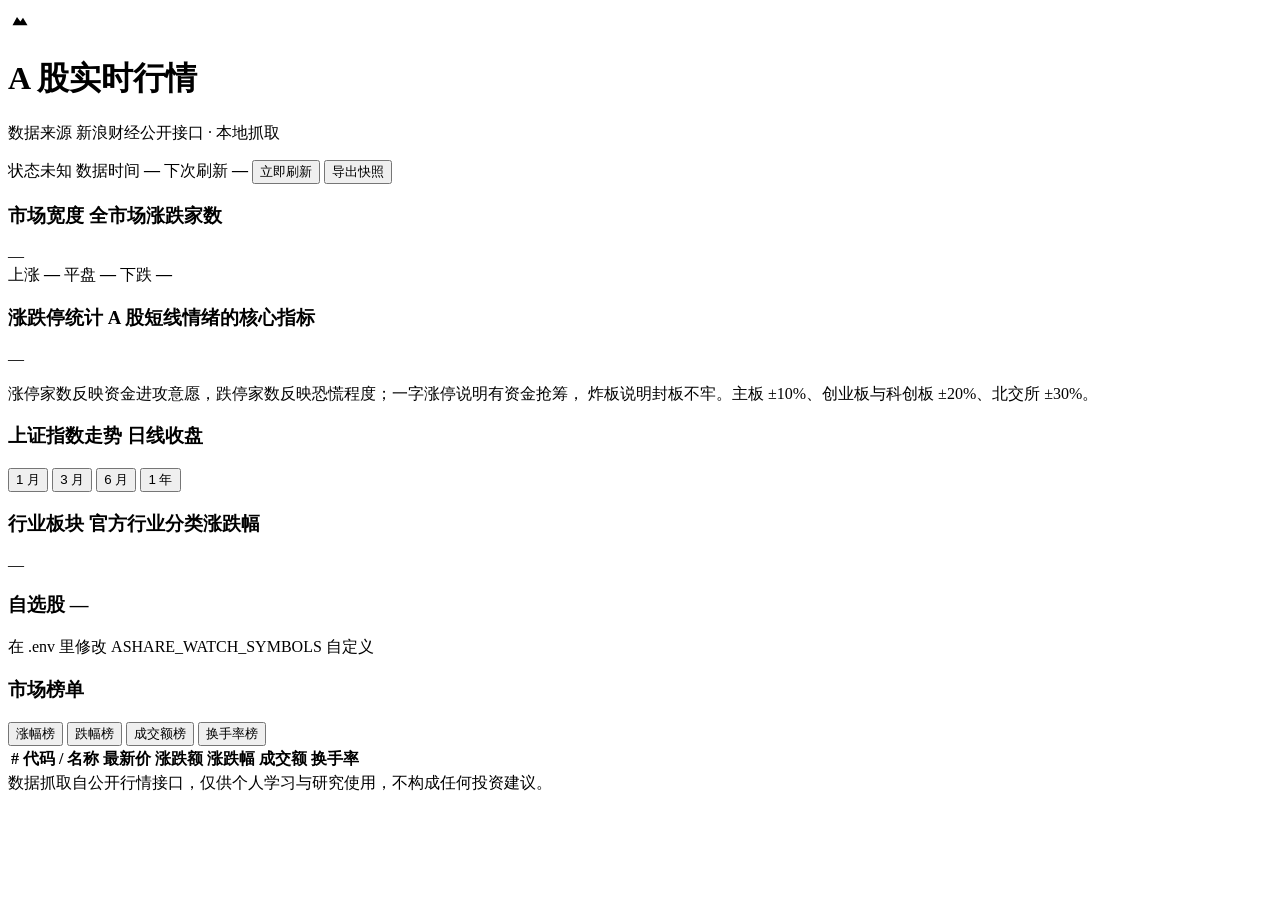
==== src/ashare_watch/static/index.html @ 048cfb6f "feat: A 股实时行情本地仪表盘 从公开行情接口直接抓取，本地运行，零第三方依赖。  数据源（全部实测验证） - hq.sinajs.cn                  指数与个股行情（批量，" ====
<!DOCTYPE html>
<html lang="zh-CN">
<head>
<meta charset="utf-8" />
<meta name="viewport" content="width=device-width, initial-scale=1" />
<title>A 股实时行情</title>
<link rel="stylesheet" href="/static/styles.css" />
<link rel="icon" href="data:image/svg+xml,<svg xmlns='http://www.w3.org/2000/svg' viewBox='0 0 32 32'><rect width='32' height='32' rx='8' fill='%230d0a14'/><path d='M6 23l6-11 4.5 6L20 13l6 10z' fill='%23ef4444'/><circle cx='24' cy='9' r='2.6' fill='%23f59e0b'/></svg>" />
</head>
<body>
<div class="bg-decor" aria-hidden="true">
  <span class="glow glow-a"></span>
  <span class="glow glow-b"></span>
  <span class="grid-lines"></span>
</div>

<header class="topbar">
  <div class="brand">
    <span class="logo" aria-hidden="true">
      <svg viewBox="0 0 32 32" width="24" height="24">
        <path d="M6 23l6-11 4.5 6L20 13l6 10z" fill="currentColor"/>
      </svg>
    </span>
    <div class="brand-text">
      <h1>A 股实时行情</h1>
      <p id="subtitle">数据来源 新浪财经公开接口 · 本地抓取</p>
    </div>
  </div>

  <div class="status-strip">
    <span id="market-badge" class="badge unknown">
      <i class="dot"></i><span id="market-label">状态未知</span>
    </span>
    <span class="stamp">
      <span class="stamp-label">数据时间</span>
      <strong id="fetched-at">—</strong>
    </span>
    <span class="stamp">
      <span class="stamp-label" id="next-label">下次刷新</span>
      <strong id="countdown">—</strong>
    </span>
    <button id="refresh-btn" class="ghost-btn" title="立即重新抓取">立即刷新</button>
    <button id="export-btn" class="ghost-btn" title="导出为可离线打开的单文件 HTML">导出快照</button>
  </div>
</header>

<div id="warnings" class="warnings"></div>

<main class="layout">
  <!-- 指数主卡 -->
  <section id="index-cards" class="index-row"></section>

  <!-- 市场宽度 + 涨跌停统计（A 股最有信息量的两个情绪指标） -->
  <div class="grid-2">
    <section class="panel">
      <div class="panel-head">
        <h3>市场宽度 <span class="sub">全市场涨跌家数</span></h3>
        <span class="chip" id="breadth-total">—</span>
      </div>
      <div class="breadth-bar" id="breadth-bar"></div>
      <div class="breadth-legend">
        <span class="up"><i></i>上涨 <b id="breadth-up">—</b></span>
        <span class="flat"><i></i>平盘 <b id="breadth-flat">—</b></span>
        <span class="down"><i></i>下跌 <b id="breadth-down">—</b></span>
      </div>
      <div class="mini-stats" id="mini-stats"></div>
    </section>

    <section class="panel">
      <div class="panel-head">
        <h3>涨跌停统计 <span class="sub">A 股短线情绪的核心指标</span></h3>
        <span class="chip ghost" id="limit-sample">—</span>
      </div>
      <div id="limit-grid" class="limit-grid"></div>
      <p class="limit-note">
        涨停家数反映资金进攻意愿，跌停家数反映恐慌程度；一字涨停说明有资金抢筹，
        炸板说明封板不牢。主板 ±10%、创业板与科创板 ±20%、北交所 ±30%。
      </p>
    </section>
  </div>

  <div class="grid-2">
    <!-- 指数走势 -->
    <section class="panel">
      <div class="panel-head">
        <h3>上证指数走势 <span class="sub">日线收盘</span></h3>
        <div class="range-tabs" id="range-tabs">
          <button class="range active" data-days="30">1 月</button>
          <button class="range" data-days="60">3 月</button>
          <button class="range" data-days="120">6 月</button>
          <button class="range" data-days="250">1 年</button>
        </div>
      </div>
      <div id="history-chart" class="chart"></div>
    </section>

    <!-- 行业板块 -->
    <section class="panel">
      <div class="panel-head">
        <h3>行业板块 <span class="sub">官方行业分类涨跌幅</span></h3>
        <span class="chip ghost" id="sector-count">—</span>
      </div>
      <div id="sector-list" class="sector-list"></div>
    </section>
  </div>

  <!-- 自选股 -->
  <section class="panel">
    <div class="panel-head">
      <h3>自选股 <span class="sub" id="watchlist-count">—</span></h3>
      <span class="chip ghost">在 .env 里修改 ASHARE_WATCH_SYMBOLS 自定义</span>
    </div>
    <div id="watchlist" class="watch-grid"></div>
  </section>

  <!-- 榜单 -->
  <section class="panel">
    <div class="panel-head">
      <h3>市场榜单</h3>
      <nav class="tabs" id="rank-tabs">
        <button class="tab active" data-key="gainers">涨幅榜</button>
        <button class="tab" data-key="losers">跌幅榜</button>
        <button class="tab" data-key="most_active">成交额榜</button>
        <button class="tab" data-key="turnover_leaders">换手率榜</button>
      </nav>
    </div>
    <div class="table-wrap">
      <table class="rank-table">
        <thead>
          <tr>
            <th class="col-idx">#</th>
            <th>代码 / 名称</th>
            <th class="num">最新价</th>
            <th class="num">涨跌额</th>
            <th class="num">涨跌幅</th>
            <th class="num">成交额</th>
            <th class="num">换手率</th>
          </tr>
        </thead>
        <tbody id="rank-body"></tbody>
      </table>
    </div>
  </section>

  <footer class="foot">
    <span>数据抓取自公开行情接口，仅供个人学习与研究使用，不构成任何投资建议。</span>
    <span id="foot-meta"></span>
  </footer>
</main>

<script src="/static/app.js"></script>
</body>
</html>
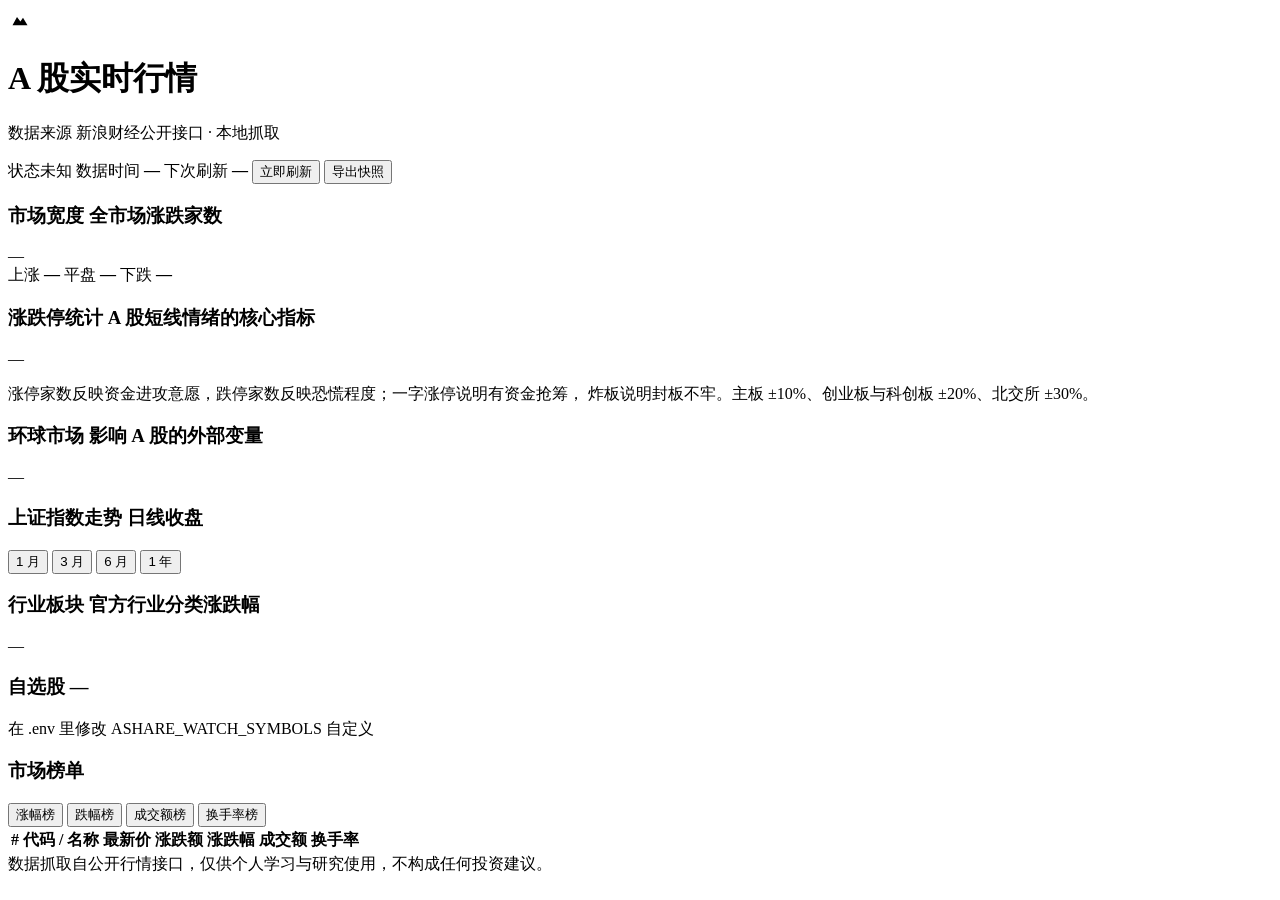
==== commit 6b58ce5b: "feat: 环球市场面板 + 修复 Pages 部署与本地开发的分支冲突 一、新增「环球市场」面板 A 股不是孤立的，美元、黄金、原油对有色、石油石化、航空有直接影响。 新增 10 个品种，按传导路径" ====
--- a/src/ashare_watch/static/index.html
+++ b/src/ashare_watch/static/index.html
@@ -45,6 +45,9 @@
 </header>
 
 <div id="warnings" class="warnings"></div>
+<!-- 分享/静态托管模式下显示的提示条：明确告诉访客这是快照而不是实时行情。
+     这一步很关键——如果别人以为是实时数据去判断，是会误导的。 -->
+<div id="share-banner" class="warnings" hidden></div>
 
 <main class="layout">
   <!-- 指数主卡 -->
@@ -78,6 +81,15 @@
       </p>
     </section>
   </div>
+
+  <!-- 环球市场：黄金 / 原油 / 基本金属 / 外汇 -->
+  <section class="panel">
+    <div class="panel-head">
+      <h3>环球市场 <span class="sub">影响 A 股的外部变量</span></h3>
+      <span class="chip ghost" id="macro-note">—</span>
+    </div>
+    <div id="macro-groups" class="macro-groups"></div>
+  </section>
 
   <div class="grid-2">
     <!-- 指数走势 -->
@@ -151,4 +163,3 @@
 <script src="/static/app.js"></script>
 </body>
 </html>
-
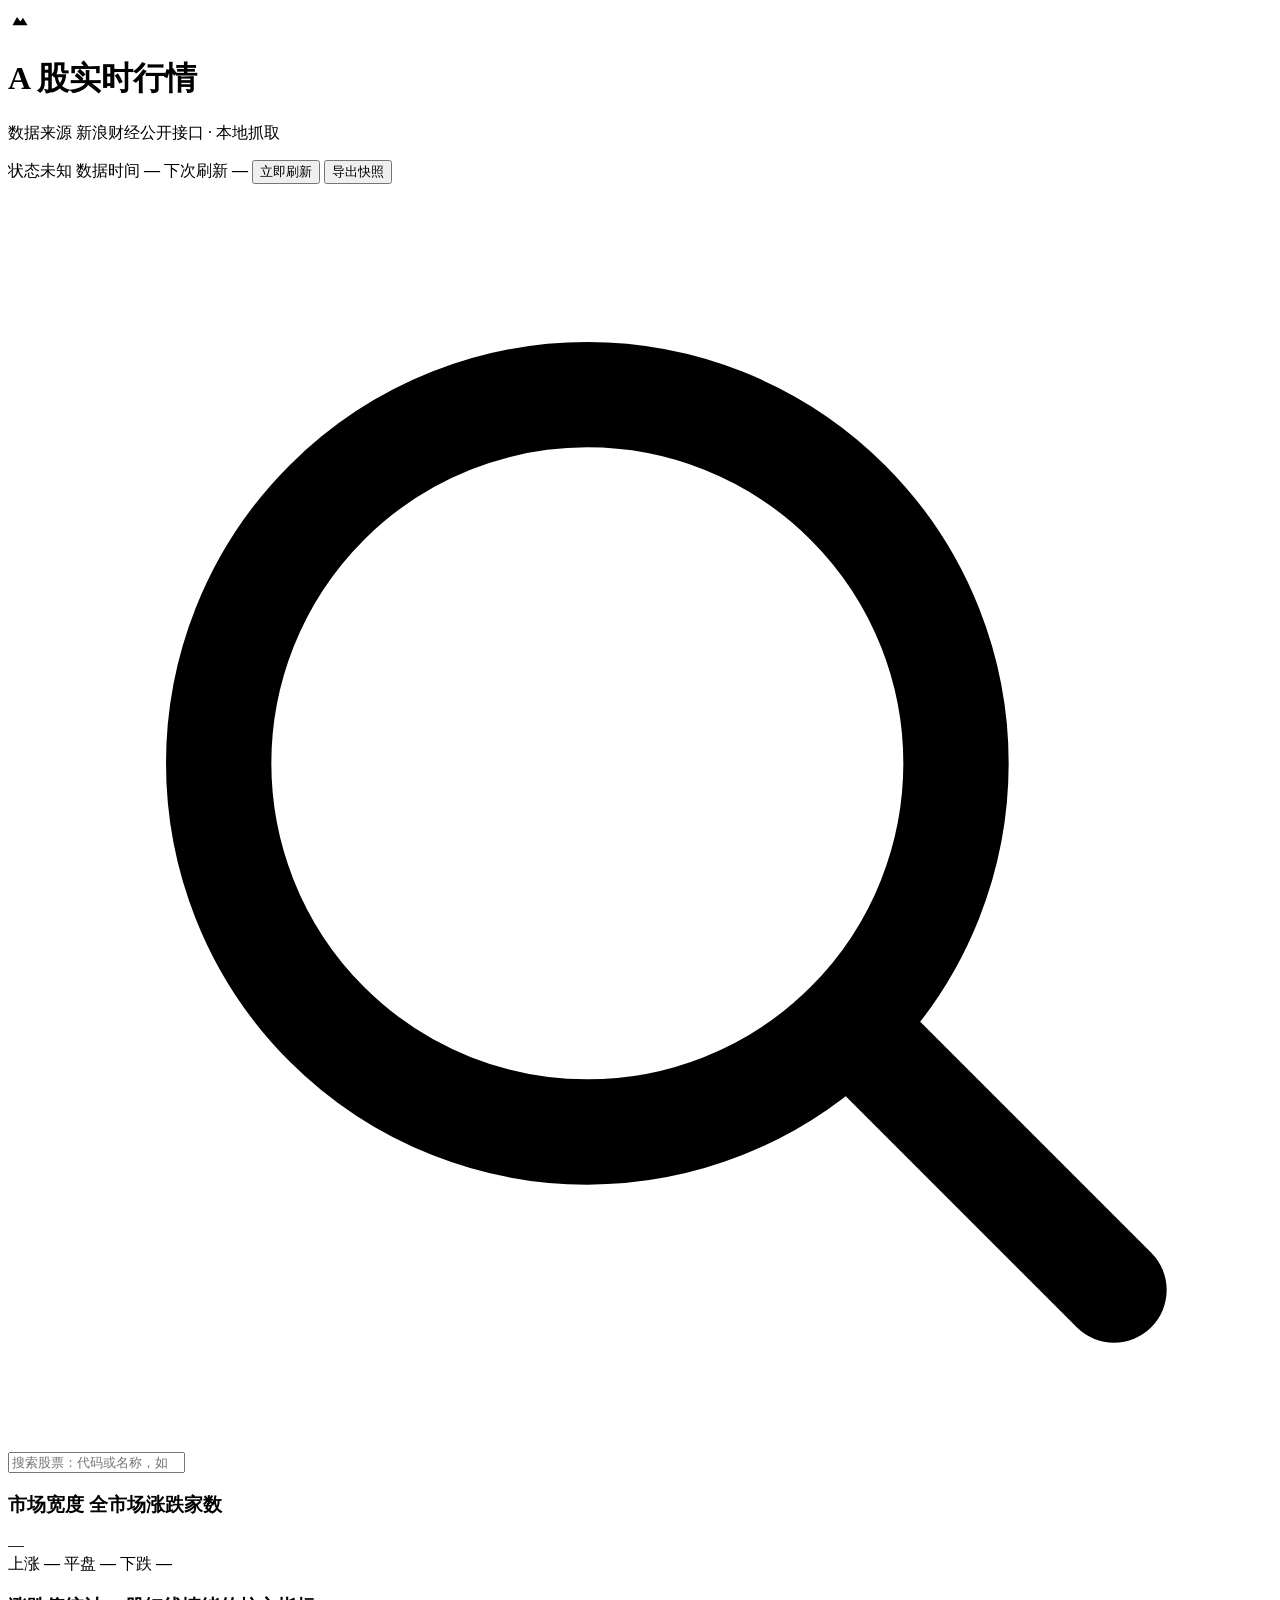
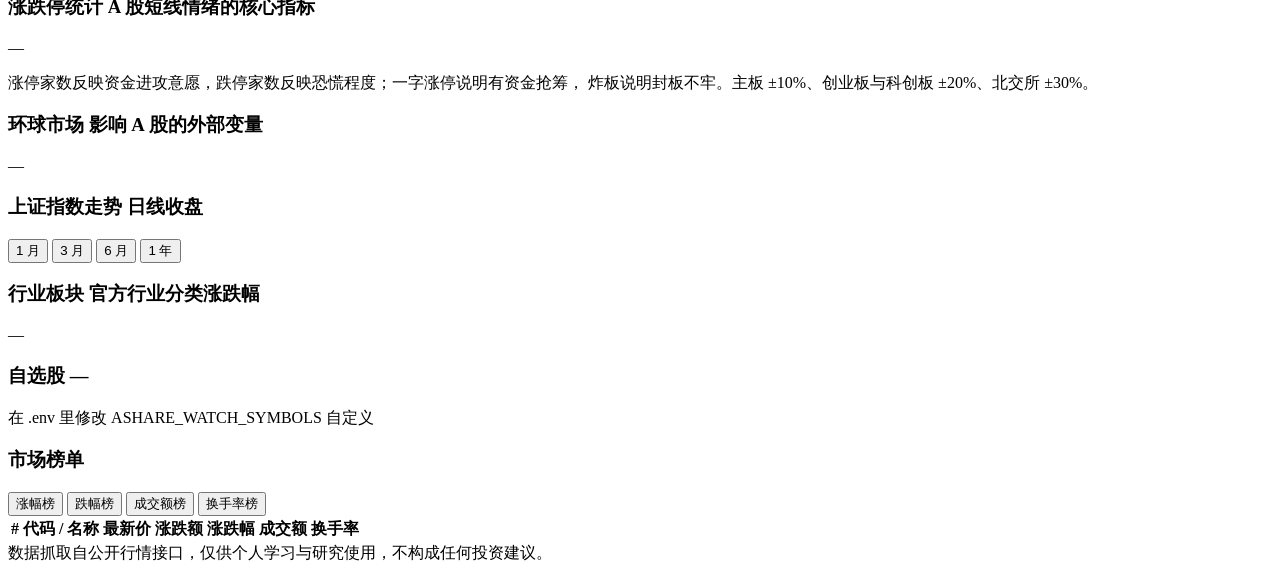
==== commit 3afd29f0: "feat: 加入股票搜索，刷新频率提到 15 秒，Pages 改为每 15 分钟更新 一、刷新频率：60 秒 -> 15 秒（快 4 倍，请求量几乎不变） 先算了一笔账。一次完整采集约发 58 个请求" ====
--- a/src/ashare_watch/static/index.html
+++ b/src/ashare_watch/static/index.html
@@ -50,6 +50,20 @@
 <div id="share-banner" class="warnings" hidden></div>
 
 <main class="layout">
+  <!-- 搜索：在全市场 5500+ 只里本地过滤，零延迟、不发请求 -->
+  <section class="search-block">
+    <div class="search-box">
+      <svg class="search-icon" viewBox="0 0 24 24" aria-hidden="true">
+        <circle cx="11" cy="11" r="7" fill="none" stroke="currentColor" stroke-width="2"/>
+        <path d="M16.5 16.5L21 21" stroke="currentColor" stroke-width="2" stroke-linecap="round"/>
+      </svg>
+      <input id="search-input" type="search" autocomplete="off" spellcheck="false"
+             placeholder="搜索股票：代码或名称，如 600519 / 贵州茅台 / 宁德" />
+      <button id="search-clear" class="search-clear" hidden aria-label="清空">×</button>
+    </div>
+    <div id="search-results" class="search-results" hidden></div>
+  </section>
+
   <!-- 指数主卡 -->
   <section id="index-cards" class="index-row"></section>
 
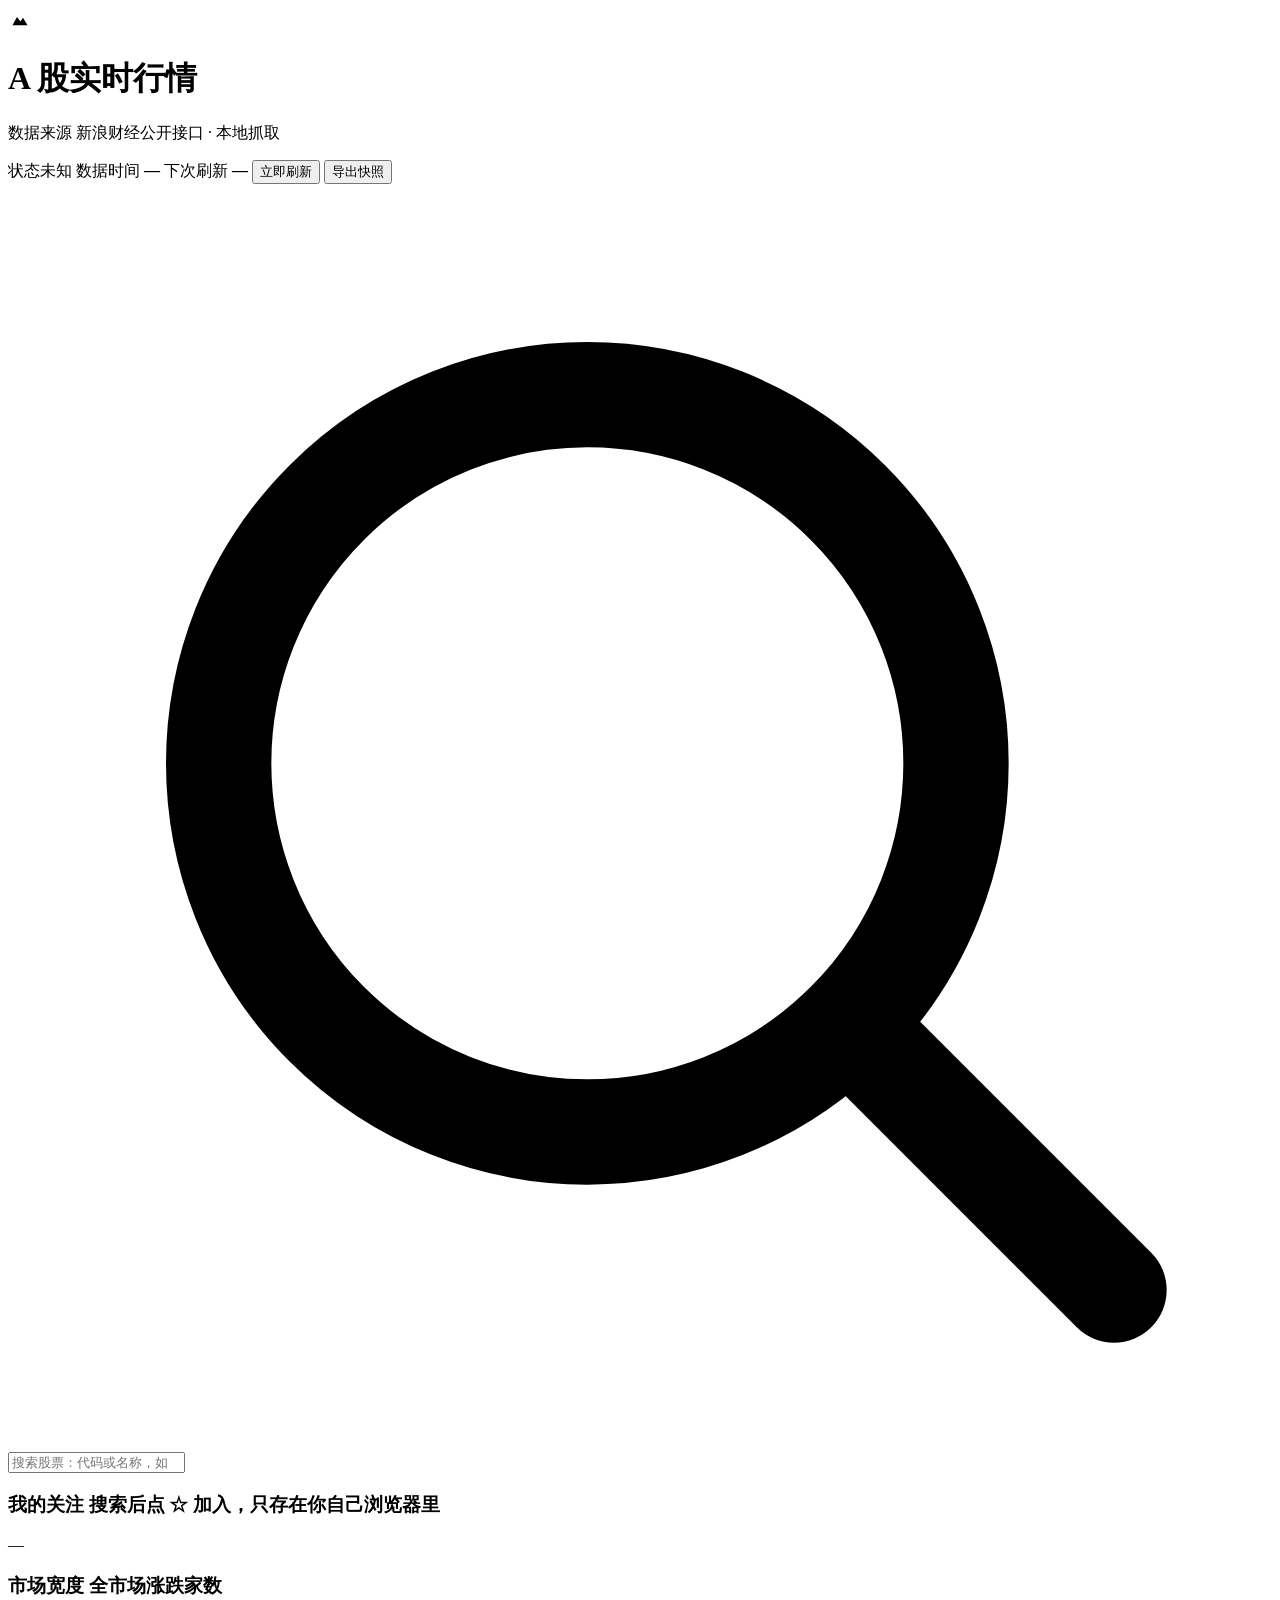
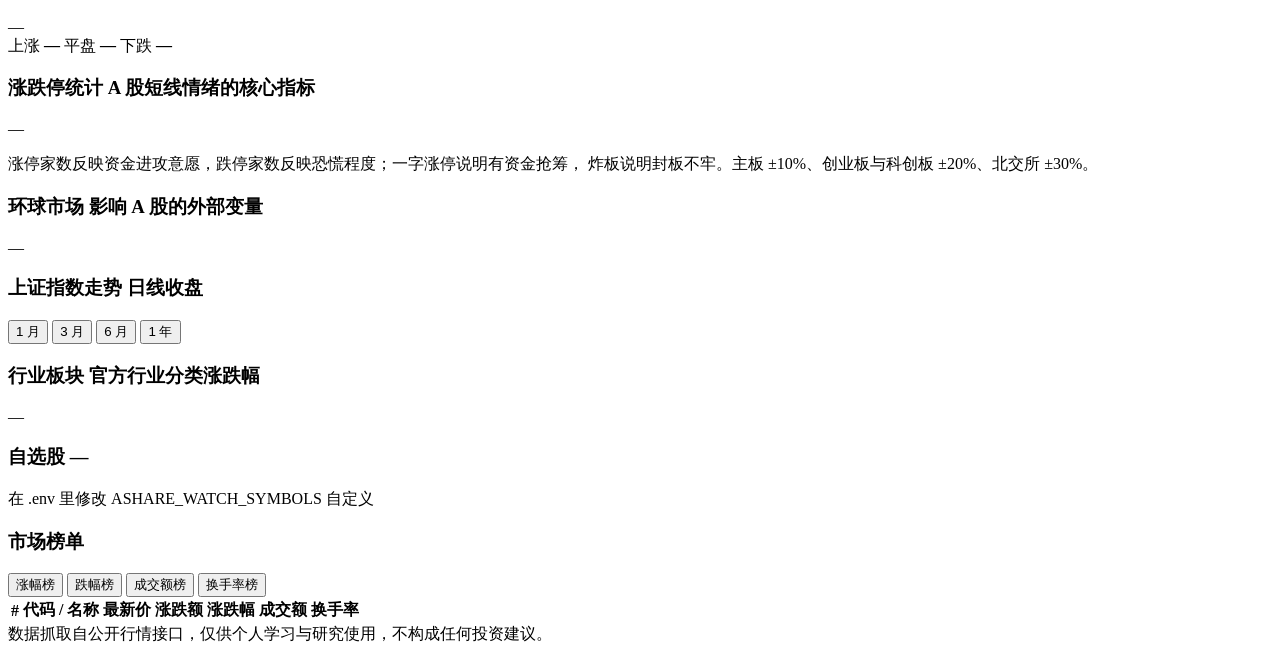
==== commit 131180eb: "feat: 关注板块 + 环球市场扩到 41 个品种 - 新增「我的关注」：搜索结果点星标加入，独立面板看实时行情，支持单只移除与两步确认清空；列表存在浏览器本地，静态分享页同样可用 - 关注行情走 " ====
--- a/src/ashare_watch/static/index.html
+++ b/src/ashare_watch/static/index.html
@@ -62,6 +62,18 @@
       <button id="search-clear" class="search-clear" hidden aria-label="清空">×</button>
     </div>
     <div id="search-results" class="search-results" hidden></div>
+  </section>
+
+  <!-- 我的关注：手动加的，存在浏览器本地（所以静态分享页也能用） -->
+  <section class="panel" id="follow-panel">
+    <div class="panel-head">
+      <h3>我的关注 <span class="sub">搜索后点 ☆ 加入，只存在你自己浏览器里</span></h3>
+      <div class="follow-actions">
+        <span class="chip" id="follow-count">—</span>
+        <button id="follow-clear" class="ghost-btn" hidden>全部清空</button>
+      </div>
+    </div>
+    <div id="follow-list" class="watch-grid"></div>
   </section>
 
   <!-- 指数主卡 -->
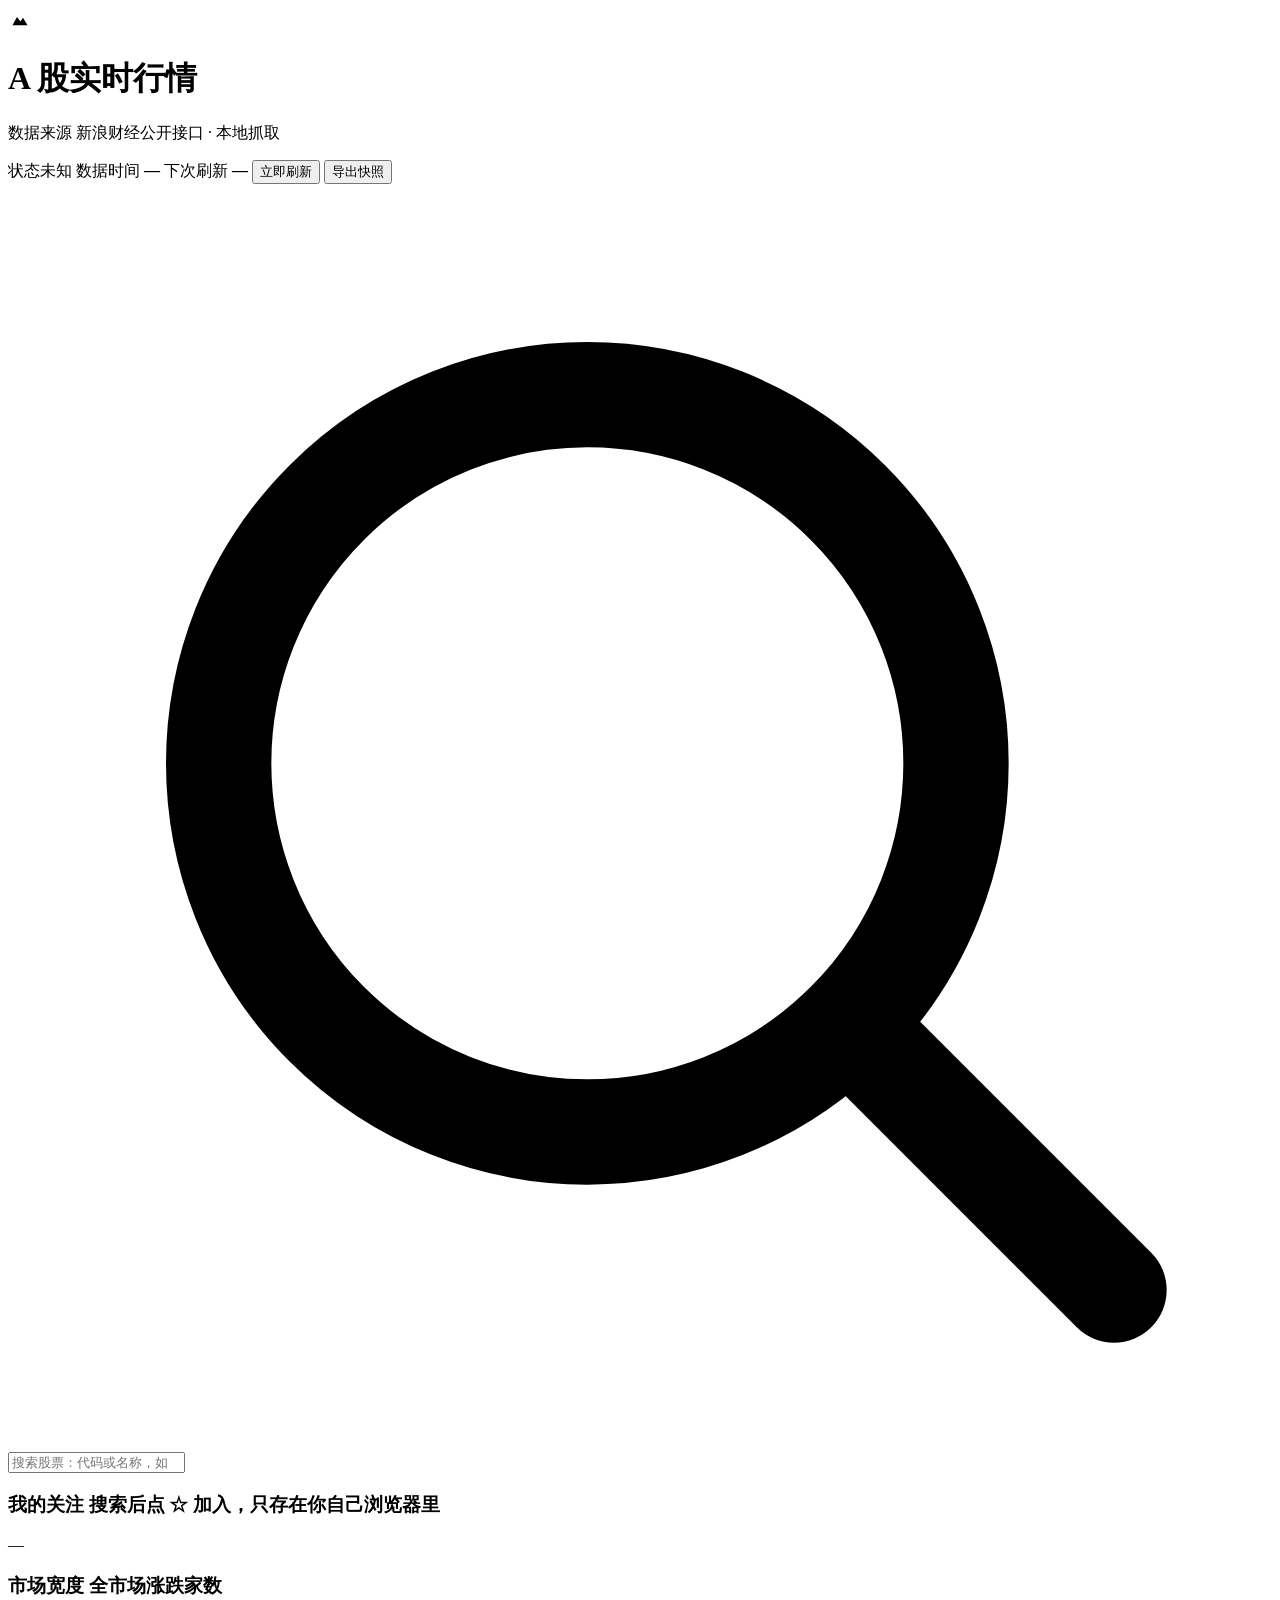
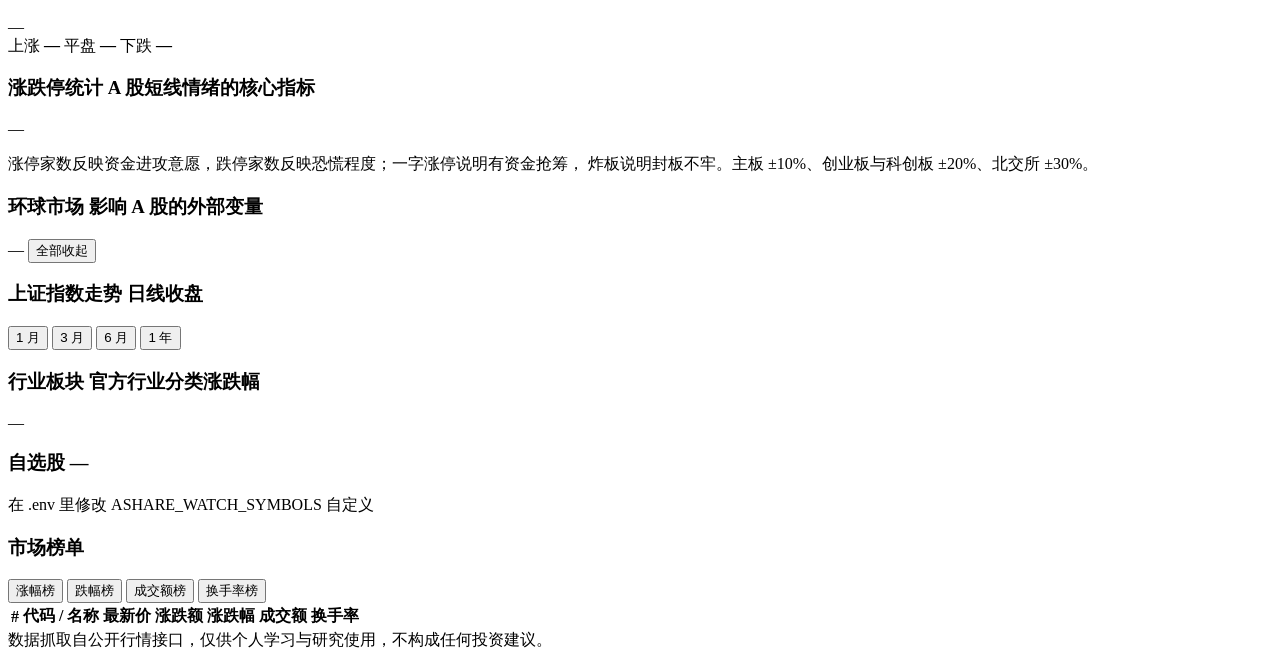
==== commit 4ec4de2c: "feat: 环球市场加「全部收起 / 全部展开」 品种涨到 56 个以后，展开状态下这一块将近 1800px 高。除了原有的 单组收起，再给一个一键开关，收起状态同样记在浏览器里。" ====
--- a/src/ashare_watch/static/index.html
+++ b/src/ashare_watch/static/index.html
@@ -108,11 +108,14 @@
     </section>
   </div>
 
-  <!-- 环球市场：黄金 / 原油 / 基本金属 / 外汇 -->
+  <!-- 环球市场：分组可收起，品种多的时候不至于把页面占满 -->
   <section class="panel">
     <div class="panel-head">
       <h3>环球市场 <span class="sub">影响 A 股的外部变量</span></h3>
-      <span class="chip ghost" id="macro-note">—</span>
+      <div class="macro-actions">
+        <span class="chip ghost" id="macro-note">—</span>
+        <button id="macro-toggle" class="ghost-btn" type="button">全部收起</button>
+      </div>
     </div>
     <div id="macro-groups" class="macro-groups"></div>
   </section>
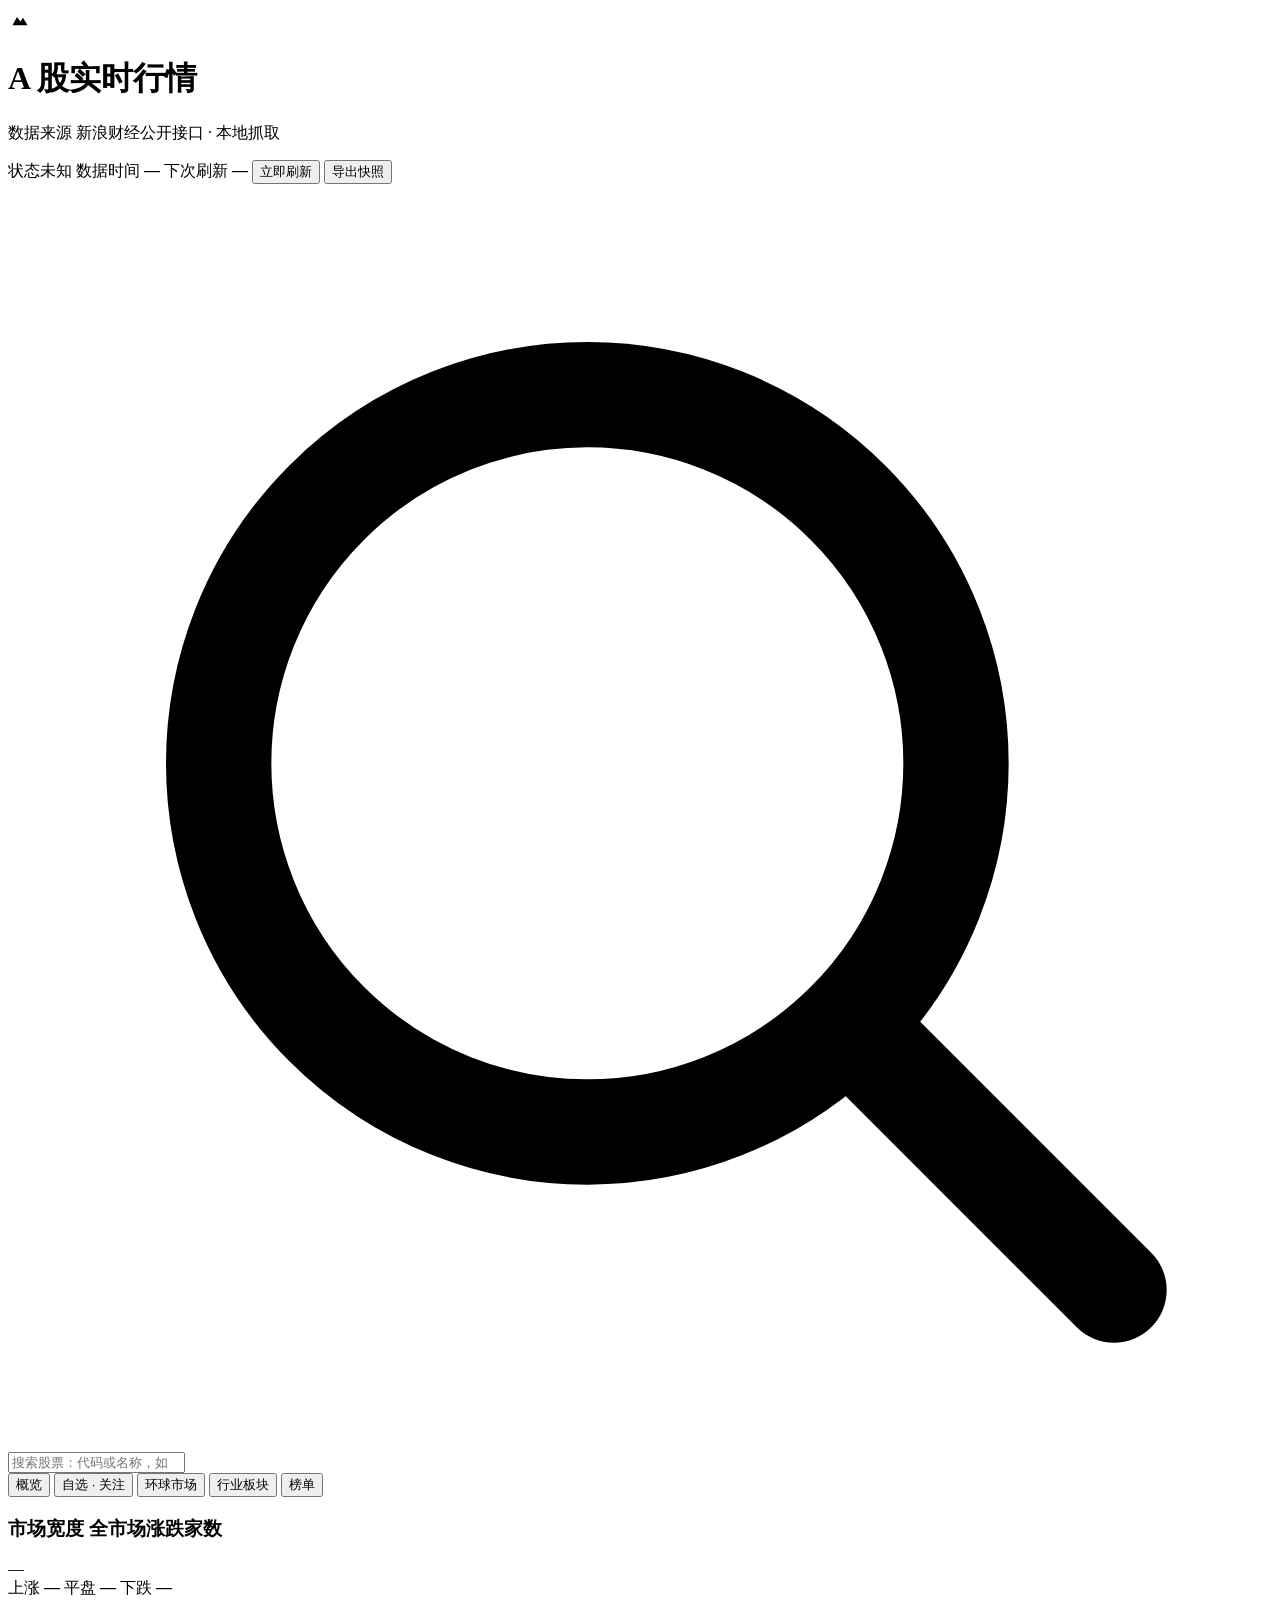
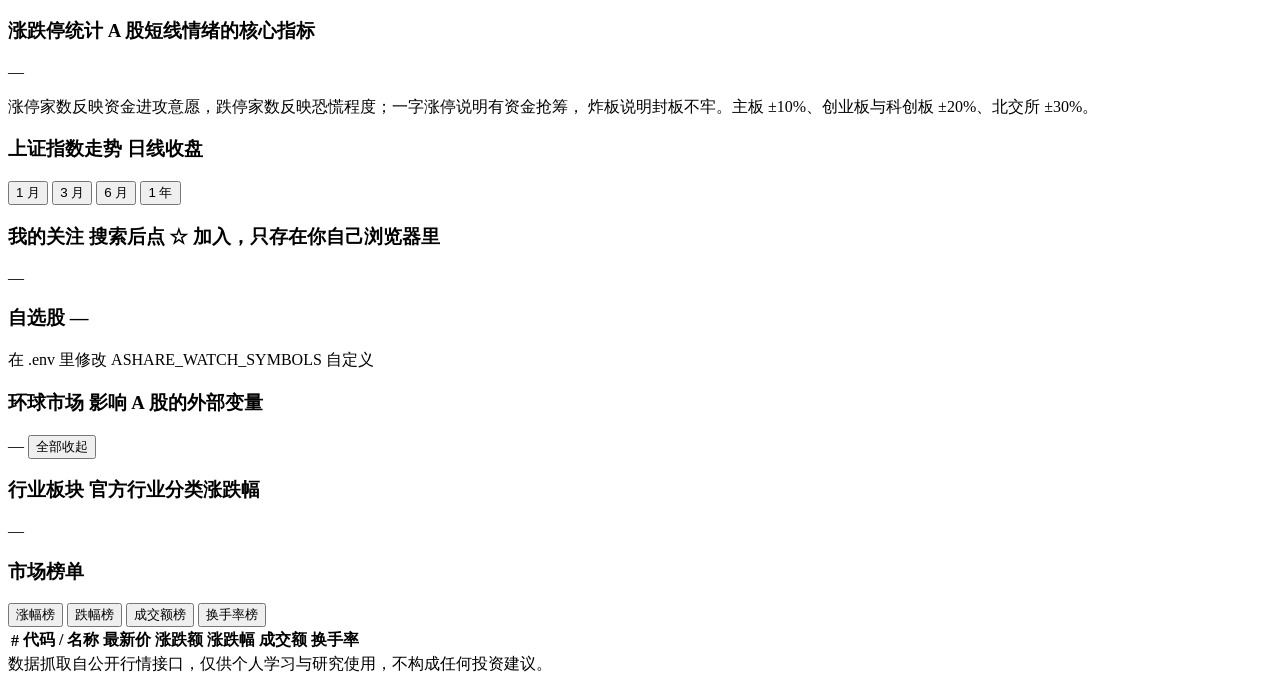
==== commit 8771ec95: "feat: 分标签页导航 + 点开个股看详情 页面太长的问题 - 主导航把页面横切成 5 屏：概览 / 自选·关注 / 环球市场 / 行业板块 / 榜单   吸顶、可横滑，选中的那一屏记在浏览器里 -" ====
--- a/src/ashare_watch/static/index.html
+++ b/src/ashare_watch/static/index.html
@@ -64,63 +64,52 @@
     <div id="search-results" class="search-results" hidden></div>
   </section>
 
-  <!-- 我的关注：手动加的，存在浏览器本地（所以静态分享页也能用） -->
-  <section class="panel" id="follow-panel">
-    <div class="panel-head">
-      <h3>我的关注 <span class="sub">搜索后点 ☆ 加入，只存在你自己浏览器里</span></h3>
-      <div class="follow-actions">
-        <span class="chip" id="follow-count">—</span>
-        <button id="follow-clear" class="ghost-btn" hidden>全部清空</button>
-      </div>
-    </div>
-    <div id="follow-list" class="watch-grid"></div>
-  </section>
-
-  <!-- 指数主卡 -->
-  <section id="index-cards" class="index-row"></section>
-
-  <!-- 市场宽度 + 涨跌停统计（A 股最有信息量的两个情绪指标） -->
-  <div class="grid-2">
-    <section class="panel">
-      <div class="panel-head">
-        <h3>市场宽度 <span class="sub">全市场涨跌家数</span></h3>
-        <span class="chip" id="breadth-total">—</span>
-      </div>
-      <div class="breadth-bar" id="breadth-bar"></div>
-      <div class="breadth-legend">
-        <span class="up"><i></i>上涨 <b id="breadth-up">—</b></span>
-        <span class="flat"><i></i>平盘 <b id="breadth-flat">—</b></span>
-        <span class="down"><i></i>下跌 <b id="breadth-down">—</b></span>
-      </div>
-      <div class="mini-stats" id="mini-stats"></div>
-    </section>
-
-    <section class="panel">
-      <div class="panel-head">
-        <h3>涨跌停统计 <span class="sub">A 股短线情绪的核心指标</span></h3>
-        <span class="chip ghost" id="limit-sample">—</span>
-      </div>
-      <div id="limit-grid" class="limit-grid"></div>
-      <p class="limit-note">
-        涨停家数反映资金进攻意愿，跌停家数反映恐慌程度；一字涨停说明有资金抢筹，
-        炸板说明封板不牢。主板 ±10%、创业板与科创板 ±20%、北交所 ±30%。
-      </p>
-    </section>
-  </div>
-
-  <!-- 环球市场：分组可收起，品种多的时候不至于把页面占满 -->
-  <section class="panel">
-    <div class="panel-head">
-      <h3>环球市场 <span class="sub">影响 A 股的外部变量</span></h3>
-      <div class="macro-actions">
-        <span class="chip ghost" id="macro-note">—</span>
-        <button id="macro-toggle" class="ghost-btn" type="button">全部收起</button>
-      </div>
-    </div>
-    <div id="macro-groups" class="macro-groups"></div>
-  </section>
-
-  <div class="grid-2">
+  <!-- 主导航：把原来的长页面横向切成几屏，手机上不用一路往下拉。
+       吸顶 + 可横向滚动，标签数量再多也不会挤爆。 -->
+  <nav class="tabs main-tabs" id="main-tabs" role="tablist">
+    <button class="tab active" type="button" role="tab" data-panel="overview">概览</button>
+    <button class="tab" type="button" role="tab" data-panel="mine">
+      自选 · 关注<span class="tab-badge" id="tab-badge-mine" hidden>0</span>
+    </button>
+    <button class="tab" type="button" role="tab" data-panel="macro">环球市场</button>
+    <button class="tab" type="button" role="tab" data-panel="sectors">行业板块</button>
+    <button class="tab" type="button" role="tab" data-panel="rank">榜单</button>
+  </nav>
+
+  <!-- ------------------------------- 概览 ------------------------------- -->
+  <section class="tab-panel is-active" data-panel="overview">
+    <!-- 指数主卡 -->
+    <section id="index-cards" class="index-row"></section>
+
+    <!-- 市场宽度 + 涨跌停统计（A 股最有信息量的两个情绪指标） -->
+    <div class="grid-2">
+      <section class="panel">
+        <div class="panel-head">
+          <h3>市场宽度 <span class="sub">全市场涨跌家数</span></h3>
+          <span class="chip" id="breadth-total">—</span>
+        </div>
+        <div class="breadth-bar" id="breadth-bar"></div>
+        <div class="breadth-legend">
+          <span class="up"><i></i>上涨 <b id="breadth-up">—</b></span>
+          <span class="flat"><i></i>平盘 <b id="breadth-flat">—</b></span>
+          <span class="down"><i></i>下跌 <b id="breadth-down">—</b></span>
+        </div>
+        <div class="mini-stats" id="mini-stats"></div>
+      </section>
+
+      <section class="panel">
+        <div class="panel-head">
+          <h3>涨跌停统计 <span class="sub">A 股短线情绪的核心指标</span></h3>
+          <span class="chip ghost" id="limit-sample">—</span>
+        </div>
+        <div id="limit-grid" class="limit-grid"></div>
+        <p class="limit-note">
+          涨停家数反映资金进攻意愿，跌停家数反映恐慌程度；一字涨停说明有资金抢筹，
+          炸板说明封板不牢。主板 ±10%、创业板与科创板 ±20%、北交所 ±30%。
+        </p>
+      </section>
+    </div>
+
     <!-- 指数走势 -->
     <section class="panel">
       <div class="panel-head">
@@ -134,8 +123,49 @@
       </div>
       <div id="history-chart" class="chart"></div>
     </section>
-
-    <!-- 行业板块 -->
+  </section>
+
+  <!-- ---------------------------- 自选 · 关注 ---------------------------- -->
+  <section class="tab-panel" data-panel="mine">
+    <!-- 我的关注：手动加的，存在浏览器本地（所以静态分享页也能用） -->
+    <section class="panel" id="follow-panel">
+      <div class="panel-head">
+        <h3>我的关注 <span class="sub">搜索后点 ☆ 加入，只存在你自己浏览器里</span></h3>
+        <div class="follow-actions">
+          <span class="chip" id="follow-count">—</span>
+          <button id="follow-clear" class="ghost-btn" hidden>全部清空</button>
+        </div>
+      </div>
+      <div id="follow-list" class="watch-grid"></div>
+    </section>
+
+    <!-- 自选股 -->
+    <section class="panel">
+      <div class="panel-head">
+        <h3>自选股 <span class="sub" id="watchlist-count">—</span></h3>
+        <span class="chip ghost">在 .env 里修改 ASHARE_WATCH_SYMBOLS 自定义</span>
+      </div>
+      <div id="watchlist" class="watch-grid"></div>
+    </section>
+  </section>
+
+  <!-- ---------------------------- 环球市场 ------------------------------ -->
+  <section class="tab-panel" data-panel="macro">
+    <!-- 分组可收起，品种多的时候不至于把页面占满 -->
+    <section class="panel">
+      <div class="panel-head">
+        <h3>环球市场 <span class="sub">影响 A 股的外部变量</span></h3>
+        <div class="macro-actions">
+          <span class="chip ghost" id="macro-note">—</span>
+          <button id="macro-toggle" class="ghost-btn" type="button">全部收起</button>
+        </div>
+      </div>
+      <div id="macro-groups" class="macro-groups"></div>
+    </section>
+  </section>
+
+  <!-- ---------------------------- 行业板块 ------------------------------ -->
+  <section class="tab-panel" data-panel="sectors">
     <section class="panel">
       <div class="panel-head">
         <h3>行业板块 <span class="sub">官方行业分类涨跌幅</span></h3>
@@ -143,44 +173,37 @@
       </div>
       <div id="sector-list" class="sector-list"></div>
     </section>
-  </div>
-
-  <!-- 自选股 -->
-  <section class="panel">
-    <div class="panel-head">
-      <h3>自选股 <span class="sub" id="watchlist-count">—</span></h3>
-      <span class="chip ghost">在 .env 里修改 ASHARE_WATCH_SYMBOLS 自定义</span>
-    </div>
-    <div id="watchlist" class="watch-grid"></div>
-  </section>
-
-  <!-- 榜单 -->
-  <section class="panel">
-    <div class="panel-head">
-      <h3>市场榜单</h3>
-      <nav class="tabs" id="rank-tabs">
-        <button class="tab active" data-key="gainers">涨幅榜</button>
-        <button class="tab" data-key="losers">跌幅榜</button>
-        <button class="tab" data-key="most_active">成交额榜</button>
-        <button class="tab" data-key="turnover_leaders">换手率榜</button>
-      </nav>
-    </div>
-    <div class="table-wrap">
-      <table class="rank-table">
-        <thead>
-          <tr>
-            <th class="col-idx">#</th>
-            <th>代码 / 名称</th>
-            <th class="num">最新价</th>
-            <th class="num">涨跌额</th>
-            <th class="num">涨跌幅</th>
-            <th class="num">成交额</th>
-            <th class="num">换手率</th>
-          </tr>
-        </thead>
-        <tbody id="rank-body"></tbody>
-      </table>
-    </div>
+  </section>
+
+  <!-- ------------------------------- 榜单 ------------------------------- -->
+  <section class="tab-panel" data-panel="rank">
+    <section class="panel">
+      <div class="panel-head">
+        <h3>市场榜单</h3>
+        <nav class="tabs" id="rank-tabs">
+          <button class="tab active" data-key="gainers">涨幅榜</button>
+          <button class="tab" data-key="losers">跌幅榜</button>
+          <button class="tab" data-key="most_active">成交额榜</button>
+          <button class="tab" data-key="turnover_leaders">换手率榜</button>
+        </nav>
+      </div>
+      <div class="table-wrap">
+        <table class="rank-table">
+          <thead>
+            <tr>
+              <th class="col-idx">#</th>
+              <th>代码 / 名称</th>
+              <th class="num">最新价</th>
+              <th class="num">涨跌额</th>
+              <th class="num">涨跌幅</th>
+              <th class="num">成交额</th>
+              <th class="num">换手率</th>
+            </tr>
+          </thead>
+          <tbody id="rank-body"></tbody>
+        </table>
+      </div>
+    </section>
   </section>
 
   <footer class="foot">
@@ -189,6 +212,33 @@
   </footer>
 </main>
 
+<!-- 个股详情：点开某只股票时才去抓，全市场不预先抓 -->
+<div id="detail-scrim" class="scrim" hidden></div>
+<aside id="detail" class="drawer" role="dialog" aria-modal="true" aria-labelledby="detail-name" hidden>
+  <header class="drawer-head">
+    <div class="dh-left">
+      <div class="dh-title">
+        <h3 id="detail-name">—</h3>
+        <span class="dh-code" id="detail-code">—</span>
+        <span id="detail-tags"></span>
+      </div>
+      <div class="dh-price">
+        <strong id="detail-price">—</strong>
+        <span id="detail-change">—</span>
+      </div>
+    </div>
+    <div class="dh-actions">
+      <button id="detail-follow" class="ghost-btn" type="button">☆ 关注</button>
+      <button id="detail-close" class="icon-btn" type="button" aria-label="关闭">×</button>
+    </div>
+  </header>
+  <div class="drawer-body" id="detail-body"></div>
+  <footer class="drawer-foot" id="detail-foot"></footer>
+</aside>
+
+<!-- 轻量提示：加入关注后给一个即时反馈，因为关注面板可能在另一个标签页里 -->
+<div id="toast" class="toast" hidden></div>
+
 <script src="/static/app.js"></script>
 </body>
 </html>
